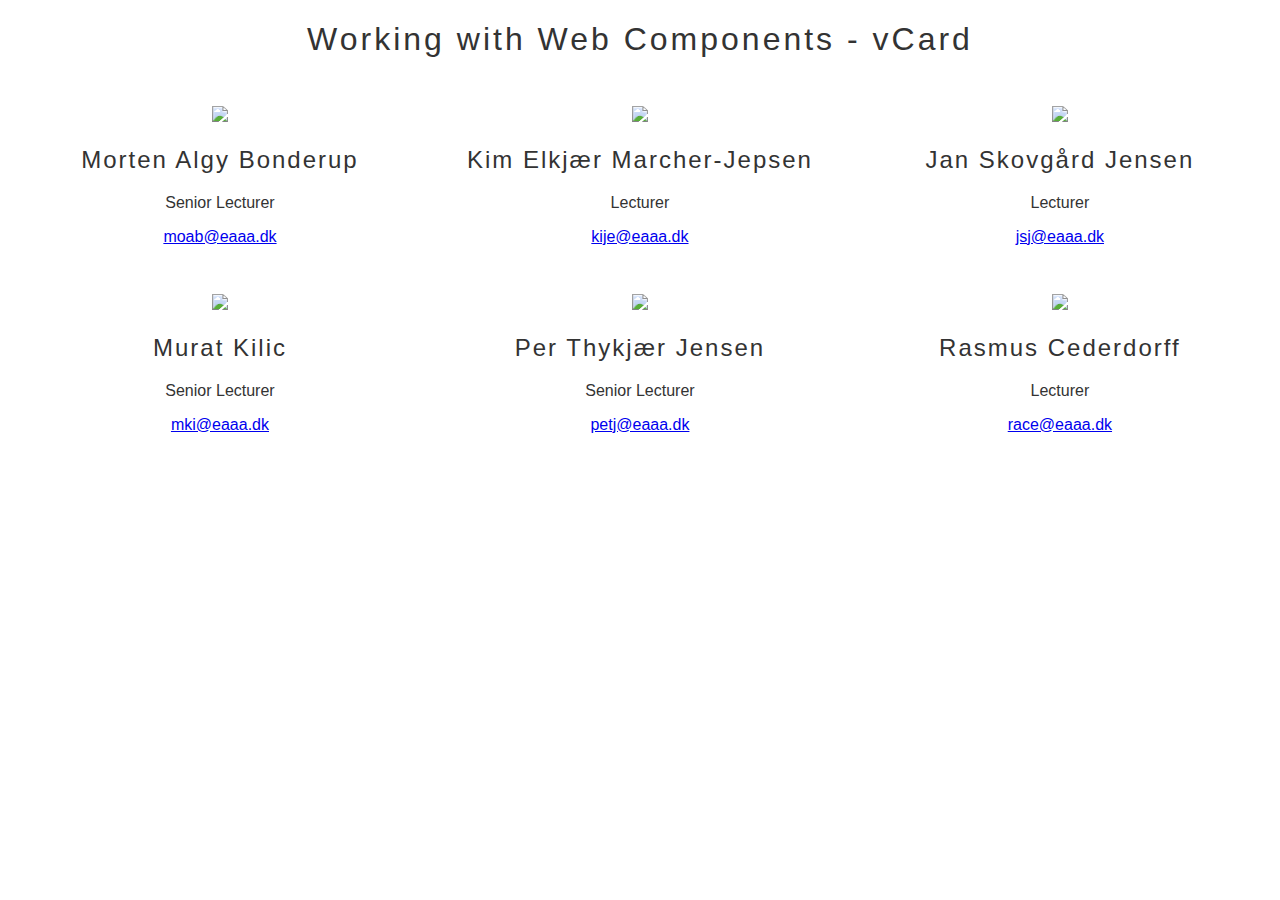
==== v-card/index.html @ 07ebcc49 "V-card added" ====
<!doctype html>
<html lang="en">

<head>
  <meta charset="utf-8">
  <title>Working with Web Components</title>
  <meta name="viewport" content="width=device-width, initial-scale=1, shrink-to-fit=no">
  <meta name="description" content="Get started with Web Components">
  <meta name="author" content="Rasmus Cederdorff">
  <link rel="stylesheet" href="css/main.css">
  <link rel="shortcut icon" type="image/png" href="img/favicon.png" />
</head>

<body>
  <header>
    <h1>Working with Web Components - vCard</h1>
  </header>

  <section class="grid-container">
    <v-card
      heading="Morten Algy Bonderup"
      initials="moab"
      position="Senior Lecturer"
      image="https://www.baaa.dk/media/hi4lv5hw/morten-bonderup.jpg"
    ></v-card>
    <v-card
      heading="Kim Elkjær Marcher-Jepsen"
      initials="kije"
      position="Lecturer"
      image="https://www.eaaa.dk/media/3zihz21l/kim-elkjaer-marcher-jepsen.jpg"
    ></v-card>
    <v-card
      heading="Jan Skovgård Jensen"
      initials="jsj"
      position="Lecturer"
      image="https://www.eaaa.dk/media/5qhfbypg/jan-skovg%C3%A5rd-jensen.jpg"
    ></v-card>
    <v-card
      heading="Murat Kilic"
      initials="mki"
      position="Senior Lecturer"
      image="https://www.eaaa.dk/media/llyavasj/murat-kilic.jpg"
    ></v-card>
    <v-card
      heading="Per Thykjær Jensen"
      initials="petj"
      position="Senior Lecturer"
      image="https://www.eaaa.dk/media/fjwlmjpj/per-thykj%C3%A6r-jensen.jpg"
    ></v-card>
     <v-card
      heading="Rasmus Cederdorff"
      initials="race"
      position="Lecturer"
      image="https://www.baaa.dk/media/devlvvgj/rasmus-cederdorff.jpg"
    ></v-card>

  </section>
  
  <!-- v-card js file -->
  <script src="js/v-card.js"></script>
</body>

</html>
---- v-card/css/main.css ----
/* ---------- root variables ---------- */
:root {
  --green: rgb(38, 76, 89);
  --light-green: rgb(172, 198, 201);
  --light-grey: #f1f1f4;
  --text-color-light: #f1f1f1;
  --text-color-dark: #333;
}

/* ---------- general styling ---------- */
html {
  color: var(--text-color-dark);
  font-family: Helvetica, Arial, sans-serif;
  height: 100%;
  text-align: center;
  width: 100%;
  font-weight: 300;
}

body {
  margin: 0;
}

h1 {
  font-size: 2em;
  font-weight: 400;
  letter-spacing: 3px;
}

/* ---------- grid container styling ---------- */
.grid-container {
  display: grid;
  grid-template-columns: 100%;
  padding: 10px;
}

@media (min-width: 600px) {
  .grid-container {
    grid-template-columns: 50% 50%;
  }
}

@media (min-width: 992px) {
  .grid-container {
    grid-template-columns: 33.33% 33.33% 33.33%;
  }
}
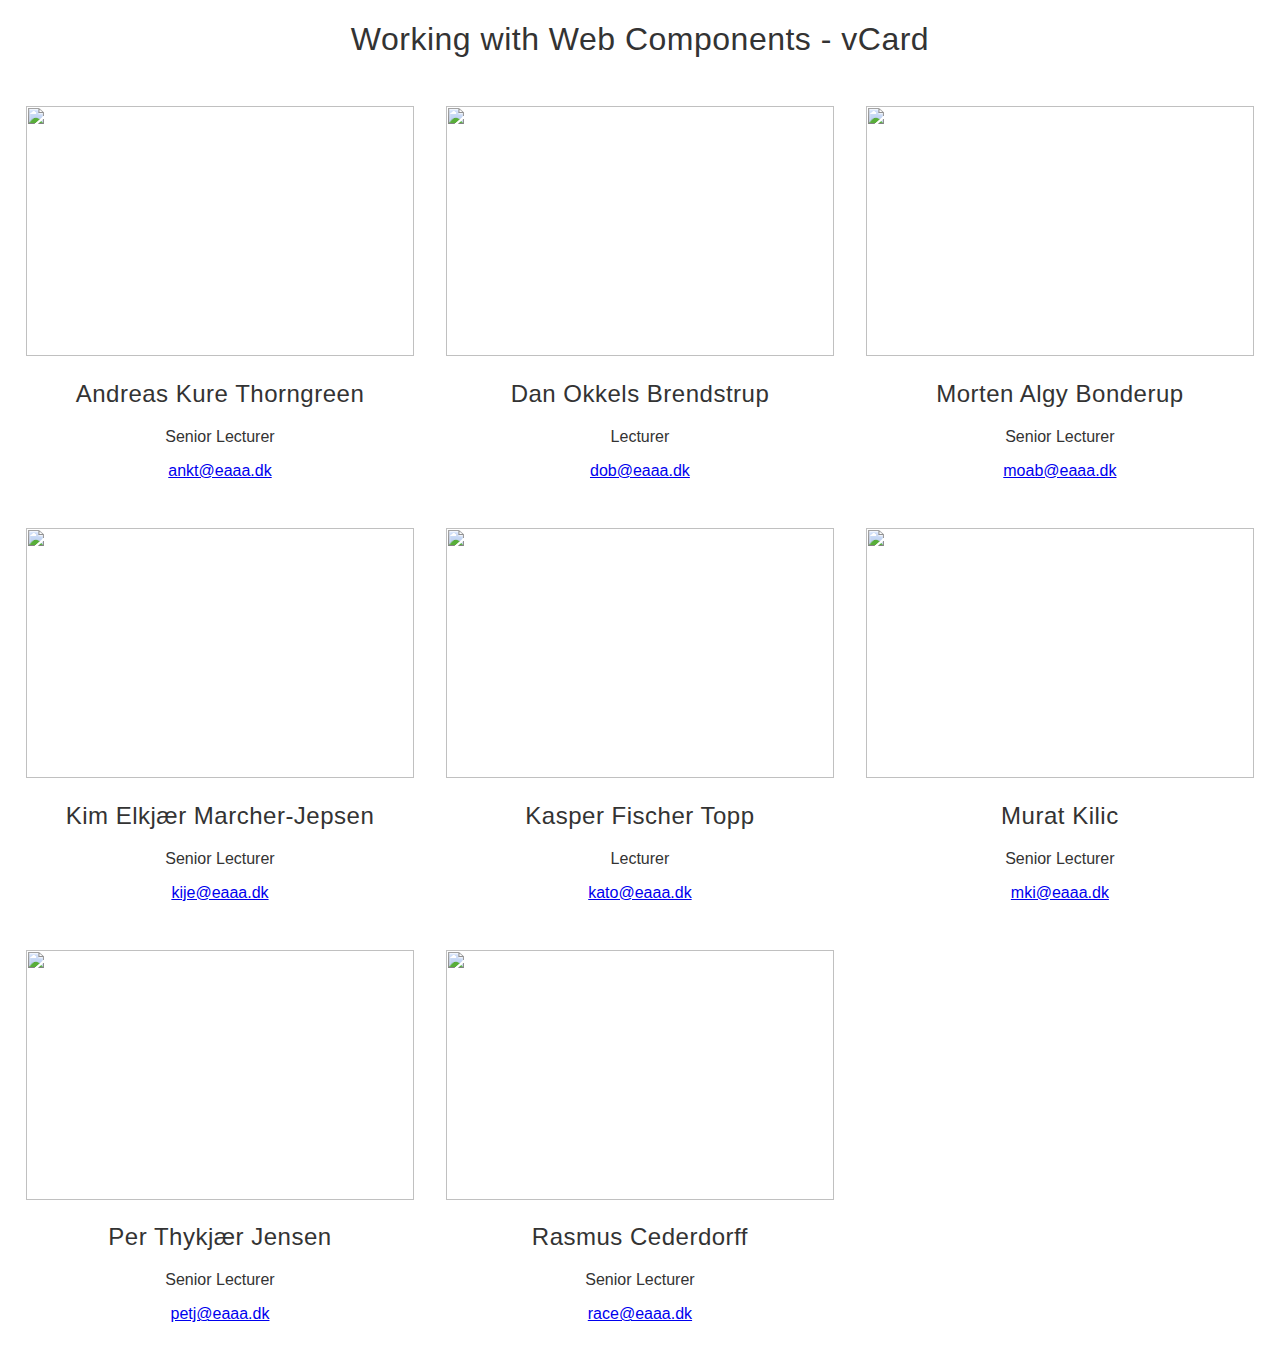
==== commit 36c6f4e4: "v-card simplyfied" ====
--- a/v-card/index.html
+++ b/v-card/index.html
@@ -1,63 +1,72 @@
-<!doctype html>
+<!DOCTYPE html>
 <html lang="en">
+    <head>
+        <meta charset="utf-8" />
+        <title>Working with Web Components</title>
+        <meta name="viewport" content="width=device-width, initial-scale=1, shrink-to-fit=no" />
+        <meta name="description" content="Get started with Web Components and vCard" />
+        <meta name="author" content="Rasmus Cederdorff" />
+        <link rel="stylesheet" href="css/main.css" />
+        <link rel="shortcut icon" type="image/png" href="img/favicon.png" />
+    </head>
 
-<head>
-  <meta charset="utf-8">
-  <title>Working with Web Components</title>
-  <meta name="viewport" content="width=device-width, initial-scale=1, shrink-to-fit=no">
-  <meta name="description" content="Get started with Web Components">
-  <meta name="author" content="Rasmus Cederdorff">
-  <link rel="stylesheet" href="css/main.css">
-  <link rel="shortcut icon" type="image/png" href="img/favicon.png" />
-</head>
+    <body>
+        <header>
+            <h1>Working with Web Components - vCard</h1>
+        </header>
 
-<body>
-  <header>
-    <h1>Working with Web Components - vCard</h1>
-  </header>
+        <section class="grid-container">
+            <v-card
+                heading="Andreas Kure Thorngreen"
+                initials="ankt"
+                position="Senior Lecturer"
+                image="https://www.eaaa.dk/media/o5fptmq2/andreas-thorngreen.jpg"
+            ></v-card>
+            <v-card
+                heading="Dan Okkels Brendstrup"
+                initials="dob"
+                position="Lecturer"
+                image="https://www.eaaa.dk/media/bdojel41/dan-okkels-brendstrup.jpg"
+            ></v-card>
+            <v-card
+                heading="Morten Algy Bonderup"
+                initials="moab"
+                position="Senior Lecturer"
+                image="https://www.baaa.dk/media/hi4lv5hw/morten-bonderup.jpg"
+            ></v-card>
+            <v-card
+                heading="Kim Elkjær Marcher-Jepsen"
+                initials="kije"
+                position="Senior Lecturer"
+                image="https://www.eaaa.dk/media/3zihz21l/kim-elkjaer-marcher-jepsen.jpg"
+            ></v-card>
+            <v-card
+                heading="Kasper Fischer Topp"
+                initials="kato"
+                position="Lecturer"
+                image="https://www.eaaa.dk/media/lxzcybme/kasper-topp.jpg"
+            ></v-card>
+            <v-card
+                heading="Murat Kilic"
+                initials="mki"
+                position="Senior Lecturer"
+                image="https://www.eaaa.dk/media/llyavasj/murat-kilic.jpg"
+            ></v-card>
+            <v-card
+                heading="Per Thykjær Jensen"
+                initials="petj"
+                position="Senior Lecturer"
+                image="https://www.eaaa.dk/media/fjwlmjpj/per-thykj%C3%A6r-jensen.jpg"
+            ></v-card>
+            <v-card
+                heading="Rasmus Cederdorff"
+                initials="race"
+                position="Senior Lecturer"
+                image="https://www.baaa.dk/media/devlvvgj/rasmus-cederdorff.jpg"
+            ></v-card>
+        </section>
 
-  <section class="grid-container">
-    <v-card
-      heading="Morten Algy Bonderup"
-      initials="moab"
-      position="Senior Lecturer"
-      image="https://www.baaa.dk/media/hi4lv5hw/morten-bonderup.jpg"
-    ></v-card>
-    <v-card
-      heading="Kim Elkjær Marcher-Jepsen"
-      initials="kije"
-      position="Lecturer"
-      image="https://www.eaaa.dk/media/3zihz21l/kim-elkjaer-marcher-jepsen.jpg"
-    ></v-card>
-    <v-card
-      heading="Jan Skovgård Jensen"
-      initials="jsj"
-      position="Lecturer"
-      image="https://www.eaaa.dk/media/5qhfbypg/jan-skovg%C3%A5rd-jensen.jpg"
-    ></v-card>
-    <v-card
-      heading="Murat Kilic"
-      initials="mki"
-      position="Senior Lecturer"
-      image="https://www.eaaa.dk/media/llyavasj/murat-kilic.jpg"
-    ></v-card>
-    <v-card
-      heading="Per Thykjær Jensen"
-      initials="petj"
-      position="Senior Lecturer"
-      image="https://www.eaaa.dk/media/fjwlmjpj/per-thykj%C3%A6r-jensen.jpg"
-    ></v-card>
-     <v-card
-      heading="Rasmus Cederdorff"
-      initials="race"
-      position="Lecturer"
-      image="https://www.baaa.dk/media/devlvvgj/rasmus-cederdorff.jpg"
-    ></v-card>
-
-  </section>
-  
-  <!-- v-card js file -->
-  <script src="js/v-card.js"></script>
-</body>
-
-</html>+        <!-- v-card js file -->
+        <script src="js/v-card.js"></script>
+    </body>
+</html>
--- a/v-card/css/main.css
+++ b/v-card/css/main.css
@@ -1,47 +1,46 @@
 /* ---------- root variables ---------- */
 :root {
-  --green: rgb(38, 76, 89);
-  --light-green: rgb(172, 198, 201);
-  --light-grey: #f1f1f4;
-  --text-color-light: #f1f1f1;
-  --text-color-dark: #333;
+    --green: rgb(38, 76, 89);
+    --light-green: rgb(172, 198, 201);
+    --light-grey: #f1f1f4;
+    --text-color-light: #f1f1f1;
+    --text-color-dark: #333;
 }
 
 /* ---------- general styling ---------- */
 html {
-  color: var(--text-color-dark);
-  font-family: Helvetica, Arial, sans-serif;
-  height: 100%;
-  text-align: center;
-  width: 100%;
-  font-weight: 300;
+    color: var(--text-color-dark);
+    font-family: Helvetica, Arial, sans-serif;
+    height: 100%;
+    text-align: center;
+    width: 100%;
 }
 
 body {
-  margin: 0;
+    margin: 0;
 }
 
 h1 {
-  font-size: 2em;
-  font-weight: 400;
-  letter-spacing: 3px;
+    font-size: 2em;
+    font-weight: 400;
+    letter-spacing: 0.5px;
 }
 
 /* ---------- grid container styling ---------- */
 .grid-container {
-  display: grid;
-  grid-template-columns: 100%;
-  padding: 10px;
+    display: grid;
+    grid-template-columns: 100%;
+    padding: 10px;
 }
 
 @media (min-width: 600px) {
-  .grid-container {
-    grid-template-columns: 50% 50%;
-  }
+    .grid-container {
+        grid-template-columns: 50% 50%;
+    }
 }
 
 @media (min-width: 992px) {
-  .grid-container {
-    grid-template-columns: 33.33% 33.33% 33.33%;
-  }
-}+    .grid-container {
+        grid-template-columns: 33.33% 33.33% 33.33%;
+    }
+}
